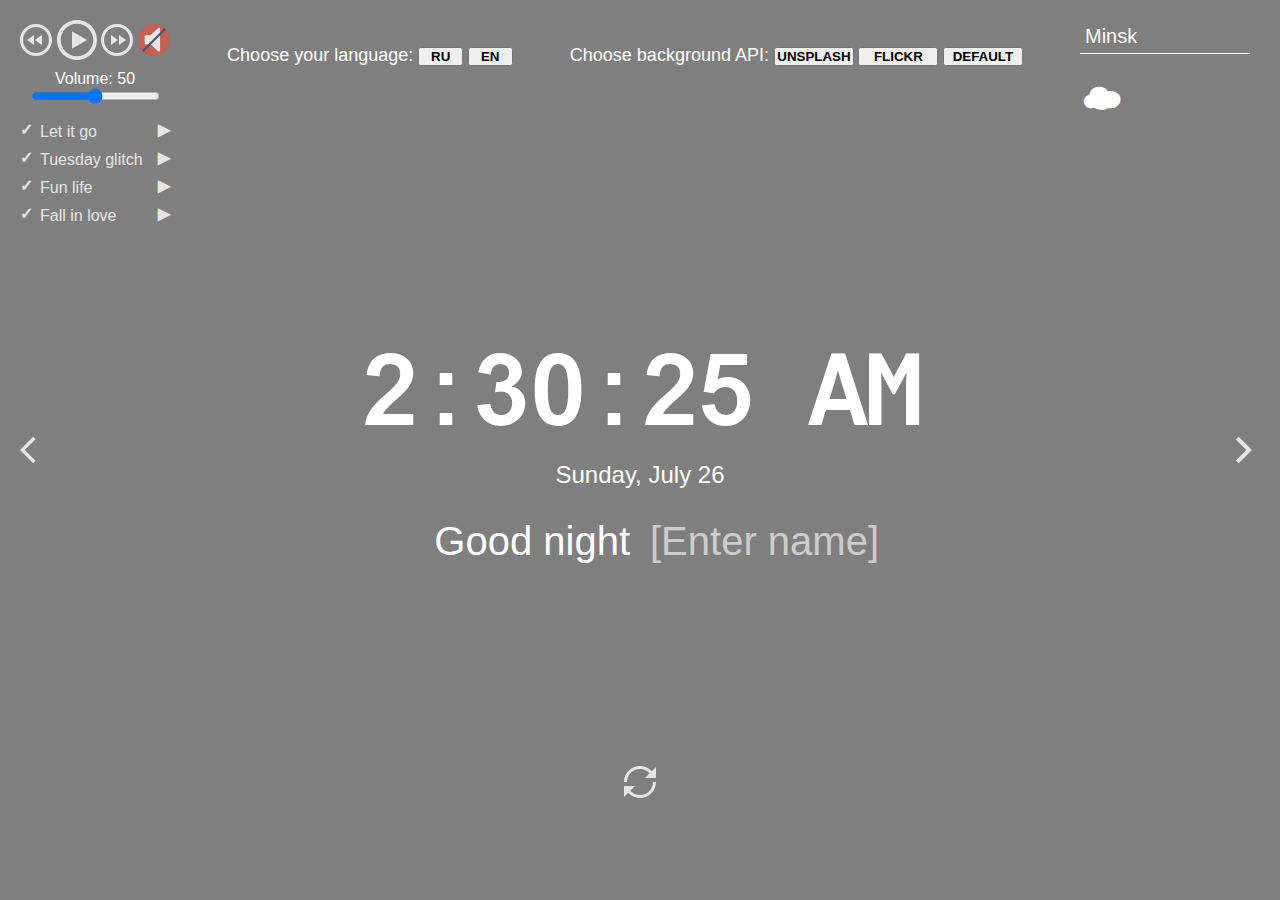
==== momentum/index.html @ f480ea6d "feat: add background apis" ====
<!doctype html>
<html lang="en">
<head>
	<meta charset="UTF-8">
	<meta content="width=device-width, initial-scale=1.0"
		  name="viewport">
	<meta content="ie=edge" http-equiv="X-UA-Compatible">
	<title>Wilden's Momentum</title>
	<link href="./css/owfont-regular.css" rel="stylesheet">
	<link href="./css/style.css" rel="stylesheet">
</head>
<body>
<header class="header">
	<div class="player">
		<div class="player__controls">
			<button class="player__play-prev player-icon"></button>
			<button class="player__play player-icon"></button>
			<button class="player__play-next player-icon"></button>
			<button class="player__mute-sound player-icon"></button>
		</div>
		<div class="player__change-volume">
			<p class="change-volume__current-volume">Volume: 50</p>
			<input class="change-volume__slider" max="100" min="0" type="range" value="50">
		</div>
		<div class="player__track-details">
			<span class="player__track-name"></span>
			<span class="player__track-status"></span>
		</div>
		<div class="player__progress-container">
			<div class="player__progress-bar"></div>
		</div>
		<ul class="player__playlist"></ul>
	</div>
	<div class="languages u-div">
		<span class="languages__description">Choose your language: </span>
		<button class="languages__ru l-button">RU</button>
		<button class="languages__en l-button">EN</button>
	</div>
	<div class="background-apis u-div">
		<span class="background-apis__description">Choose background API: </span>
		<button class="background-apis__unsplash a-button">UNSPLASH</button>
		<button class="background-apis__flickr a-button">FLICKR</button>
		<button class="background-apis__default a-button">DEFAULT</button>
	</div>
	<div class="weather">
		<input class="weather__city-input" type="text">
		<i class="weather__icon owf owf-804"></i>
		<div class="weather__error"></div>
		<div class="weather__info-container">
			<span class="weather__temperature"></span>
			<span class="weather__description"></span>
		</div>
		<div class="weather__wind"></div>
		<div class="weather__humidity"></div>
	</div>
</header>
<main class="main">
	<div class="slider">
		<button class="slider__prev slider__icon"></button>
		<button class="slider__next slider__icon"></button>
	</div>
	<time class="time"></time>
	<div class="date"></div>
	<div class="greeting">
		<span class="greeting__message"></span>
		<input class="greeting__name" placeholder="[Enter name]" type="text">
	</div>
</main>
<footer class="footer">
	<button class="footer__quote-button"></button>
	<div class="footer__quote-container">
		<div class="footer__quote"></div>
		<div class="footer__quote-author"></div>
	</div>
</footer>
<script src="./js/date.js"></script>
<script src="./js/greeting.js"></script>
<script src="./js/slider.js"></script>
<script src="./js/weather.js"></script>
<script src="./js/quote.js"></script>
<script src="./js/player.js"></script>
<script src="./js/translation.js"></script>
</body>
</html>
---- momentum/css/owfont-regular.css ----
/*!
 *  owfont-regular 1.0.0 by Deniz Fuchidzhiev - http://websygen.com
 *  License - font: SIL OFL 1.1, css: MIT License
 */
/* FONT PATH
 * -------------------------- */
@font-face {
    font-family: 'owfont';
    src: url('../assets/fonts/owfont-regular.eot?v=1.0.0');
    src: url('../assets/fonts/owfont-regular.eot?#iefix&v=1.0.0') format('embedded-opentype'),
    url('../assets/fonts/owfont-regular.woff') format('woff'),
    url('../assets/fonts/owfont-regular.ttf') format('truetype'),
    url('../assets/fonts/owfont-regular.svg#owf-regular') format('svg');
    font-weight: normal;
    font-style: normal;
}

.owf {
    display: inline-block;
    font: normal normal normal 14px/1 owfont;
    font-size: inherit;
    text-rendering: auto;
    -webkit-font-smoothing: antialiased;
    -moz-osx-font-smoothing: grayscale;
    transform: translate(0, 0);
}

/* makes the font 33% larger relative to the icon container */
.owf-lg {
    font-size: 1.33333333em;
    line-height: 0.75em;
    vertical-align: -15%;
}

.owf-2x {
    font-size: 2em;
}

.owf-3x {
    font-size: 3em;
}

.owf-4x {
    font-size: 4em;
}

.owf-5x {
    font-size: 5em;
}

.owf-fw {
    width: 1.28571429em;
    text-align: center;
}

.owf-ul {
    padding-left: 0;
    margin-left: 2.14285714em;
    list-style-type: none;
}

.owf-ul > li {
    position: relative;
}

.owf-li {
    position: absolute;
    left: -2.14285714em;
    width: 2.14285714em;
    top: 0.14285714em;
    text-align: center;
}

.owf-li.owf-lg {
    left: -1.85714286em;
}

.owf-border {
    padding: .2em .25em .15em;
    border: solid 0.08em #eeeeee;
    border-radius: .1em;
}

.owf-pull-right {
    float: right;
}

.owf-pull-left {
    float: left;
}

.owf.owf-pull-left {
    margin-right: .3em;
}

.owf.owf-pull-right {
    margin-left: .3em;
}

/* owfont uses the Unicode Private Use Area (PUA) to ensure screen
   readers do not read off random characters that represent icons */

/*   Weather Condition Codes    */

/*   Thunderstorm - - - - - - - - - - - - - - - - - - - - - - - - - - - - - - - - - - - -    */

/* thunderstorm with light rain */
.owf-200:before,
.owf-200-d:before,
.owf-200-n:before {
    content: "\EB28";
}

/* thunderstorm with rain */
.owf-201:before,
.owf-201-d:before,
.owf-201-n:before {
    content: "\EB29";
}

/* thunderstorm with heavy rain */
.owf-202:before,
.owf-202-d:before,
.owf-202-n:before {
    content: "\EB2A";
}

/*  light thunderstorm  */
.owf-210:before,
.owf-210-d:before,
.owf-210-n:before {
    content: "\EB32";
}

/*  thunderstorm  */
.owf-211:before,
.owf-211-d:before,
.owf-211-n:before {
    content: "\EB33";
}

/*   heavy thunderstorm   */
.owf-212:before,
.owf-212-d:before,
.owf-212-n:before {
    content: "\EB34";
}

/*   ragged thunderstorm   */
.owf-221:before,
.owf-221-d:before,
.owf-221-n:before {
    content: "\EB3D";
}

/*  thunderstorm with light drizzle    */
.owf-230:before,
.owf-230-d:before,
.owf-230-n:before {
    content: "\EB46";
}

/*  thunderstorm with drizzle     */
.owf-231:before,
.owf-231-d:before,
.owf-231-n:before {
    content: "\EB47";
}

/* thunderstorm with heavy drizzle     */
.owf-232:before,
.owf-232-d:before,
.owf-232-n:before {
    content: "\EB48";
}

/*   Drizzle - - - - - - - - - - - - - - - - - - - - - - - - - - - - - - - - - - - -    */

/*  light intensity drizzle */
.owf-300:before,
.owf-300-d:before,
.owf-300-n:before {
    content: "\EB8C";
}

/*  drizzle */
.owf-301:before,
.owf-301-d:before,
.owf-301-n:before {
    content: "\EB8D";
}

/*  heavy intensity drizzle  */
.owf-302:before,
.owf-302-d:before,
.owf-302-n:before {
    content: "\EB8E";
}

/*   light intensity drizzle rain  */
.owf-310:before,
.owf-310-d:before,
.owf-310-n:before {
    content: "\EB96";
}

/*  drizzle rain  */
.owf-311:before,
.owf-311-d:before,
.owf-311-n:before {
    content: "\EB97";
}

/* heavy intensity drizzle rain */
.owf-312:before,
.owf-312-d:before,
.owf-312-n:before {
    content: "\EB98";
}

/* shower rain and drizzle  */
.owf-313:before,
.owf-313-d:before,
.owf-313-n:before {
    content: "\EB99";
}

/* heavy shower rain and drizzle*/
.owf-314:before,
.owf-314-d:before,
.owf-314-n:before {
    content: "\EB9A";
}

/* shower drizzle */
.owf-321:before,
.owf-321-d:before,
.owf-321-n:before {
    content: "\EBA1";
}

/*   Rain - - - - - - - - - - - - - - - - - - - - - - - - - - - - - - - - - - - -    */

/* light rain  */
.owf-500:before,
.owf-500-d:before,
.owf-500-n:before {
    content: "\EC54";
}

/* moderate rain  */
.owf-501:before,
.owf-501-d:before,
.owf-501-n:before {
    content: "\EC55";
}

/* heavy intensity rain  */
.owf-502:before,
.owf-502-d:before,
.owf-502-n:before {
    content: "\EC56";
}

/* very heavy rain   */
.owf-503:before,
.owf-503-d:before,
.owf-503-n:before {
    content: "\EC57";
}

/* extreme rain    */
.owf-504:before,
.owf-504-d:before,
.owf-504-n:before {
    content: "\EC58";
}

/* freezing rain    */
.owf-511:before,
.owf-511-d:before,
.owf-511-n:before {
    content: "\EC5F";
}

/*  light intensity shower rain    */
.owf-520:before,
.owf-520-d:before,
.owf-520-n:before {
    content: "\EC68";
}

/* shower rain  */
.owf-521:before,
.owf-521-d:before,
.owf-521-n:before {
    content: "\EC69";
}

/*  heavy intensity shower rain  */
.owf-522:before,
.owf-522-d:before,
.owf-522-n:before {
    content: "\EC6A";
}

/* ragged shower rain  */
.owf-531:before,
.owf-531-d:before,
.owf-531-n:before {
    content: "\EC73";
}

/*   Snow - - - - - - - - - - - - - - - - - - - - - - - - - - - - - - - - - - - -    */

/* light snow  */
.owf-600:before,
.owf-600-d:before,
.owf-600-n:before {
    content: "\ECB8";
}

/*  snow  */
.owf-601:before,
.owf-601-d:before,
.owf-601-n:before {
    content: "\ECB9";
}

/*   heavy snow   */
.owf-602:before,
.owf-602-d:before,
.owf-602-n:before {
    content: "\ECBA";
}

/*  sleet  */
.owf-611:before,
.owf-611-d:before,
.owf-611-n:before {
    content: "\ECC3";
}

/*   shower sleet */
.owf-612:before,
.owf-612-d:before,
.owf-612-n:before {
    content: "\ECC4";
}

/* light rain and snow */
.owf-615:before,
.owf-615-d:before,
.owf-615-n:before {
    content: "\ECC7";
}

/* rain and snow  */
.owf-616:before,
.owf-616-d:before,
.owf-616-n:before {
    content: "\ECC8";
}

/* light shower snow  */
.owf-620:before,
.owf-620-d:before,
.owf-620-n:before {
    content: "\ECCC";
}

/* shower snow  */
.owf-621:before,
.owf-621-d:before,
.owf-621-n:before {
    content: "\ECCD";
}

/* heavy shower snow  */
.owf-622:before,
.owf-622-d:before,
.owf-622-n:before {
    content: "\ECCE";
}

/*   Atmosphere - - - - - - - - - - - - - - - - - - - - - - - - - - - - - - - - - - - -    */

/* mist */
.owf-701:before,
.owf-701-d:before,
.owf-701-n:before {
    content: "\ED1D";
}

/* smoke */
.owf-711:before,
.owf-711-d:before,
.owf-711-n:before {
    content: "\ED27";
}

/* haze */
.owf-721:before,
.owf-721-d:before,
.owf-721-n:before {
    content: "\ED31";
}

/* Sand/Dust Whirls */
.owf-731:before,
.owf-731-d:before,
.owf-731-n:before {
    content: "\ED3B";
}

/* Fog */
.owf-741:before,
.owf-741-d:before,
.owf-741-n:before {
    content: "\ED45";
}

/* sand */
.owf-751:before,
.owf-751-d:before,
.owf-751-n:before {
    content: "\ED4F";
}

/* dust */
.owf-761:before,
.owf-761-d:before,
.owf-761-n:before {
    content: "\ED59";
}

/*  VOLCANIC ASH  */
.owf-762:before,
.owf-762-d:before,
.owf-762-n:before {
    content: "\ED5A";
}

/* SQUALLS */
.owf-771:before,
.owf-771-d:before,
.owf-771-n:before {
    content: "\ED63";
}

/* TORNADO */
.owf-781:before,
.owf-781-d:before,
.owf-781-n:before {
    content: "\ED6D";
}

/*   Clouds - - - - - - - - - - - - - - - - - - - - - - - - - - - - - - - - - - - -    */

/*  sky is clear  */ /*  Calm  */
.owf-800:before,
.owf-800-d:before,
.owf-951:before,
.owf-951-d:before {
    content: "\ED80";
}

.owf-800-n:before,
.owf-951-n:before {
    content: "\F168";
}

/*  few clouds   */
.owf-801:before,
.owf-801-d:before {
    content: "\ED81";
}

.owf-801-n:before {
    content: "\F169";
}

/* scattered clouds */
.owf-802:before,
.owf-802-d:before {
    content: "\ED82";
}

.owf-802-n:before {
    content: "\F16A";
}

/* broken clouds  */
.owf-803:before,
.owf-803-d:before,
.owf-803-n:before {
    content: "\ED83";
}

/* overcast clouds  */
.owf-804:before,
.owf-804-d:before,
.owf-804-n:before {
    content: "\ED84";
}

/*   Extreme - - - - - - - - - - - - - - - - - - - - - - - - - - - - - - - - - - - -    */

/* tornado  */
.owf-900:before,
.owf-900-d:before,
.owf-900-n:before {
    content: "\EDE4";
}

/*  tropical storm  */
.owf-901:before,
.owf-901-d:before,
.owf-901-n:before {
    content: "\EDE5";
}

/* hurricane */
.owf-902:before,
.owf-902-d:before,
.owf-902-n:before {
    content: "\EDE6";
}

/* cold */
.owf-903:before,
.owf-903-d:before,
.owf-903-n:before {
    content: "\EDE7";
}

/* hot */
.owf-904:before,
.owf-904-d:before,
.owf-904-n:before {
    content: "\EDE8";
}

/* windy */
.owf-905:before,
.owf-905-d:before,
.owf-905-n:before {
    content: "\EDE9";
}

/* hail */
.owf-906:before,
.owf-906-d:before,
.owf-906-n:before {
    content: "\EDEA";
}

/*   Additional - - - - - - - - - - - - - - - - - - - - - - - - - - - - - - - - - - - -    */

/* Setting */
.owf-950:before,
.owf-950-d:before,
.owf-950-n:before {
    content: "\EE16";
}

/*  Light breeze  */
.owf-952:before,
.owf-952-d:before,
.owf-952-n:before {
    content: "\EE18";
}

/*  Gentle Breeze  */
.owf-953:before,
.owf-953-d:before,
.owf-953-n:before {
    content: "\EE19";
}

/*  Moderate breeze  */
.owf-954:before,
.owf-954-d:before,
.owf-954-n:before {
    content: "\EE1A";
}

/* Fresh Breeze  */
.owf-955:before,
.owf-955-d:before,
.owf-955-n:before {
    content: "\EE1B";
}

/* Strong  Breeze  */
.owf-956:before,
.owf-956-d:before,
.owf-956-n:before {
    content: "\EE1C";
}

/* High wind, near gale  */
.owf-957:before,
.owf-957-d:before,
.owf-957-n:before {
    content: "\EE1D";
}

/* Gale */
.owf-958:before,
.owf-958-d:before,
.owf-958-n:before {
    content: "\EE1E";
}

/*  Severe Gale  */
.owf-959:before,
.owf-959-d:before,
.owf-959-n:before {
    content: "\EE1F";
}

/* Storm */
.owf-960:before,
.owf-960-d:before,
.owf-960-n:before {
    content: "\EE20";
}

/*  Violent Storm  */
.owf-961:before,
.owf-961-d:before,
.owf-961-n:before {
    content: "\EE21";
}

/* Hurricane */
.owf-962:before,
.owf-962-d:before,
.owf-962-n:before {
    content: "\EE22";
}
---- momentum/css/style.css ----
@font-face {
    font-family: 'Arial-MT';
    src: url("../assets/fonts/Arial-MT.woff");
}

* {
    box-sizing: border-box;
    margin: 0;
    padding: 0;
}

body {
    min-width: 480px;
    min-height: 100vh;
    font-family: 'Arial', sans-serif;
    font-size: 16px;
    color: #fff;
    text-align: center;
    transition: background-image 1s ease-in-out;
    background-blend-mode: multiply;
    background: center/cover, rgba(0, 0, 0, 0.5);
}

.header {
    display: flex;
    justify-content: space-between;
    align-items: flex-start;
    width: 100%;
    height: 30vh;
    min-height: 220px;
    padding: 20px;
}

.main {
    position: relative;
    display: flex;
    flex-direction: column;
    justify-content: center;
    align-items: center;
    width: 100%;
    height: 40vh;
    min-height: 260px;
    padding: 20px;
}

.time {
    min-height: 124px;
    margin-bottom: 10px;
    font-family: 'Arial-MT', serif;
    font-size: 100px;
    letter-spacing: -4px;
}

.date {
    min-height: 28px;
    font-size: 24px;
    margin-bottom: 20px;
}

/* greeting styles starts */

.greeting {
    display: flex;
    flex-wrap: wrap;
    justify-content: stretch;
    align-items: center;
    min-height: 48px;
    width: 100vw;
    font-size: 40px;
}

.greeting__message {
    flex: 1;
    padding: 10px;
    text-align: right;
}

.greeting__name {
    flex: 1;
    max-width: 50%;
    padding: 10px;
    font-size: 40px;
    text-align: left;
    color: #fff;
    background-color: transparent;
    border: 0;
    outline: 0;
}

.greeting__name::placeholder {
    color: #fff;
    opacity: .6;
}

/* greeting styles ends */

.slider__prev {
    left: 20px;
    background-image: url("../assets/svg/slider-prev.svg");
}

.slider__next {
    right: 20px;
    background-image: url("../assets/svg/slider-next.svg");
}

.slider__icon,
.footer__quote-button,
.player-icon {
    width: 32px;
    height: 32px;
    background-size: 32px 32px;
    background-position: center center;
    background-repeat: no-repeat;
    background-color: transparent;
    border: 0;
    outline: 0;
    opacity: .8;
    cursor: pointer;
    transition: .3s;
}

.slider__icon:hover,
.footer__quote-button:hover,
.player-icon:hover {
    opacity: 1;
}

.slider__icon:active,
.footer__quote-button:active,
.player-icon:active {
    border: 0;
    outline: 0;
    transform: scale(1.1);
}

.slider__icon {
    position: absolute;
    top: 50%;
    margin-top: -16px;
    cursor: pointer;
}

.weather {
    display: flex;
    flex-direction: column;
    justify-content: space-between;
    align-items: flex-start;
    row-gap: 5px;
    width: 180px;
    min-height: 180px;
    text-align: left;
}

.weather__city-input {
    width: 170px;
    height: 34px;
    padding: 5px;
    font-size: 20px;
    line-height: 24px;
    color: #fff;
    border: 0;
    outline: 0;
    border-bottom: 1px solid #fff;
    background-color: transparent;
}

.weather__city-input::placeholder {
    font-size: 20px;
    color: #fff;
    opacity: .6;
}

.weather__icon {
    font-size: 44px;
}

.weather__error {
    margin-top: -10px;
}

.weather__info-container {
    display: flex;
    flex-wrap: wrap;
    justify-content: flex-start;
    align-items: center;
    column-gap: 12px;
}

.footer__quote-button {
    margin-bottom: 30px;
    background-image: url("../assets/svg/reload.svg");
}

.footer {
    display: flex;
    flex-direction: column;
    justify-content: flex-end;
    align-items: center;
    width: 100%;
    height: 30vh;
    min-height: 160px;
    padding: 20px;
}

.footer__quote {
    min-height: 32px;
}

.footer__quote-author {
    min-height: 20px;
}

/* player styles starts */

.player__controls {
    display: flex;
    align-items: center;
    justify-content: space-between;
    width: 150px;
    margin-bottom: 10px;
}

.player__play-prev {
    background-image: url("../assets/svg/play-prev.svg");
}

.player__play {
    width: 40px;
    height: 40px;
    background-size: 40px 40px;
    background-image: url("../assets/svg/play.svg");
}

.player__play-next {
    background-image: url("../assets/svg/play-next.svg");
}

.player__mute-sound {
    background-image: url("../assets/svg/mute-svgrepo-com.svg");
}

.player__playlist {
    text-align: left;
}

.playlist__item {
    position: relative;
    padding: 5px 5px 5px 20px;
    list-style: none;
    opacity: .8;
    cursor: pointer;
    transition: .3s;
}

.playlist__item:hover {
    opacity: 1;
}

.playlist__item::before {
    content: "\2713";
    position: absolute;
    left: 0;
    top: 2px;
    font-weight: 900;
}

.playlist__item::after {
    content: "\25B6";
    position: absolute;
    right: 0;
    top: 2px;
    font-weight: 900;
}

.item-active::after {
    content: "\23F8";
}

.item-active::before {
    color: #C5B358;
}

.pause {
    background-image: url("../assets/svg/pause.svg");
}

/* player styles ends */

/* advance player styles starts */

.player__progress-container {
    border-radius: 5px;
    width: 100%;
    height: 10px;
    display: flex;
    align-items: center;
    cursor: pointer;
    border: solid red;
    visibility: hidden;
}

.player__progress-bar {
    background: white;
    border-radius: 5px;
    height: 6px;
    /* width: 150px;*/
}

.player__track-name {
    float: left;
    display: inline-block;
    font-size: 10px;
}

.player__track-status {
    float: right;
    font-size: 10px;
}

/* advance player styles ends */

/* translation styles starts */

.languages,
.u-div {
    padding-top: 25px;
}

.languages__description,
.background-apis__description {
    font-size: 18px;
}

.l-button {
    width: 45px;
    cursor: pointer;
    font-weight: 600;
}

.a-button {
    width: 80px;
    cursor: pointer;
    font-weight: 600;
}

/* translation styles ends */

/* media styles starts */

@media screen and (max-width: 768px) {
    .time {
        min-height: 80px;
        font-size: 72px;
    }

    .greeting {
        min-height: 40px;
        font-size: 32px;
    }

    .greeting__message {
        padding: 5px;
    }

    .greeting__name {
        font-size: 32px;
        padding: 5px;
    }
}

/* media styles ends */
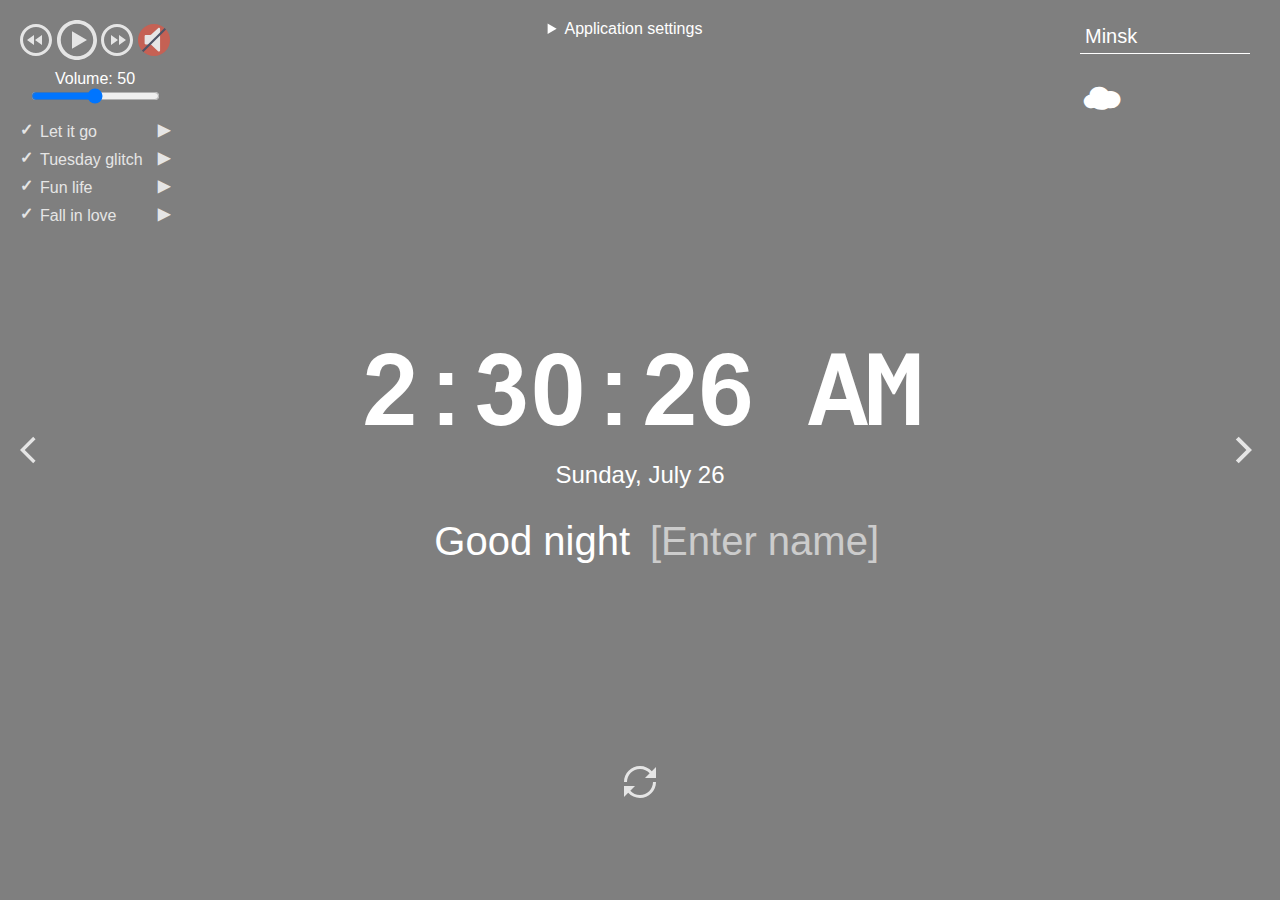
==== commit 0820ab61: "feat: add load custom tag backgrounds" ====
--- a/momentum/index.html
+++ b/momentum/index.html
@@ -31,17 +31,28 @@
 		</div>
 		<ul class="player__playlist"></ul>
 	</div>
-	<div class="languages u-div">
-		<span class="languages__description">Choose your language: </span>
-		<button class="languages__ru l-button">RU</button>
-		<button class="languages__en l-button">EN</button>
-	</div>
-	<div class="background-apis u-div">
-		<span class="background-apis__description">Choose background API: </span>
-		<button class="background-apis__unsplash a-button">UNSPLASH</button>
-		<button class="background-apis__flickr a-button">FLICKR</button>
-		<button class="background-apis__default a-button">DEFAULT</button>
-	</div>
+	<details class="settings">
+		<summary>Application settings</summary>
+		<div class="languages u-div">
+			<span class="languages__description">Choose your language: </span>
+			<button class="languages__ru l-button">RU</button>
+			<button class="languages__en l-button">EN</button>
+		</div>
+		<div class="background-apis u-div">
+			<span class="background-apis__description">Choose background API: </span>
+			<div class="uns-div">
+				<button class="background-apis__unsplash a-button">UNSPLASH</button>
+				<input class="unsplash-custom-tag" placeholder="Search by specific tag" type="text">
+			</div>
+			<div class="fli-div">
+				<button class="background-apis__flickr a-button">FLICKR</button>
+				<input class="flickr-custom-tag" placeholder="Search by specific tag" type="text">
+			</div>
+			<div>
+				<button class="background-apis__default a-button">GITHUB</button>
+			</div>
+		</div>
+	</details>
 	<div class="weather">
 		<input class="weather__city-input" type="text">
 		<i class="weather__icon owf owf-804"></i>
--- a/momentum/css/style.css
+++ b/momentum/css/style.css
@@ -327,6 +327,12 @@
     padding-top: 25px;
 }
 
+.background-apis {
+    display: flex;
+    flex-direction: column;
+    align-items: flex-start;
+}
+
 .languages__description,
 .background-apis__description {
     font-size: 18px;
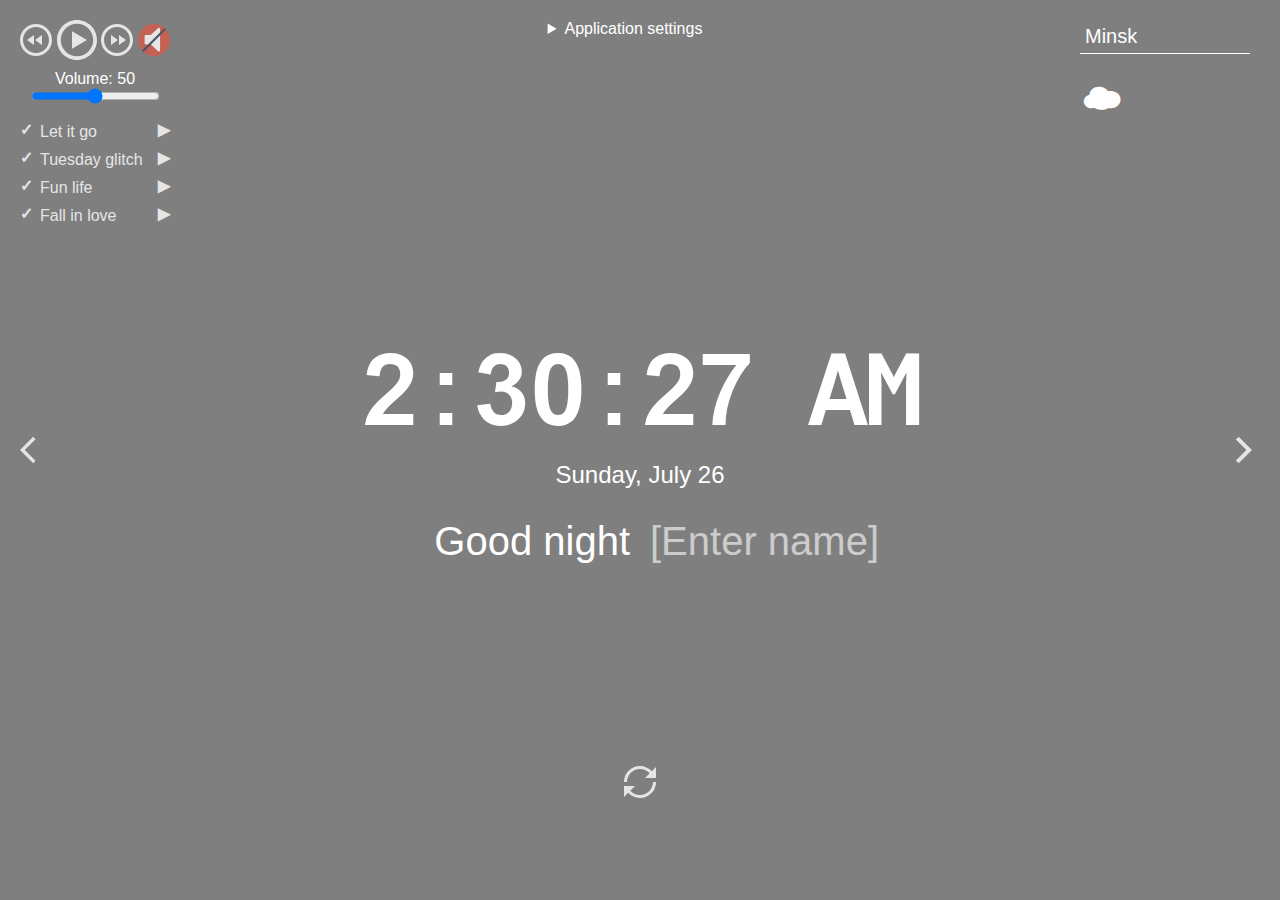
==== commit a6ca57d2: "feat: add animation for hiding elements" ====
--- a/momentum/index.html
+++ b/momentum/index.html
@@ -33,23 +33,40 @@
 	</div>
 	<details class="settings">
 		<summary>Application settings</summary>
-		<div class="languages u-div">
-			<span class="languages__description">Choose your language: </span>
-			<button class="languages__ru l-button">RU</button>
-			<button class="languages__en l-button">EN</button>
-		</div>
-		<div class="background-apis u-div">
-			<span class="background-apis__description">Choose background API: </span>
-			<div class="uns-div">
-				<button class="background-apis__unsplash a-button">UNSPLASH</button>
-				<input class="unsplash-custom-tag" placeholder="Search by specific tag" type="text">
+		<div class="settings-wrapper">
+			<div class="languages u-div">
+				<span class="languages__description">Choose your language: </span>
+				<button class="languages__ru l-button">RU</button>
+				<button class="languages__en l-button">EN</button>
 			</div>
-			<div class="fli-div">
-				<button class="background-apis__flickr a-button">FLICKR</button>
-				<input class="flickr-custom-tag" placeholder="Search by specific tag" type="text">
+			<div class="background-apis u-div">
+				<span class="background-apis__description">Choose background API: </span>
+				<div class="uns-div">
+					<button class="background-apis__unsplash a-button">UNSPLASH</button>
+					<input class="unsplash-custom-tag" placeholder="Search by specific tag" type="text">
+				</div>
+				<div class="fli-div">
+					<button class="background-apis__flickr a-button">FLICKR</button>
+					<input class="flickr-custom-tag" placeholder="Search by specific tag" type="text">
+				</div>
+				<div>
+					<button class="background-apis__default a-button">GITHUB</button>
+				</div>
 			</div>
-			<div>
-				<button class="background-apis__default a-button">GITHUB</button>
+			<div class="hider">
+				<span class="hider__description">Which elements do you want to hide?</span>
+				<input class="htime" id="hider__time" type="checkbox">
+				<label for="hider__time">TIME</label>
+				<input class="hdate" id="hider__date" type="checkbox">
+				<label for="hider__date">DATE</label>
+				<input class="hgreeting" id="hider__greeting" type="checkbox">
+				<label for="hider__greeting">GREETING</label>
+				<input class="hquote" id="hider__quote" type="checkbox">
+				<label for="hider__quote">QUOTE</label>
+				<input class="hweather" id="hider__weather" type="checkbox">
+				<label for="hider__weather">WEATHER</label>
+				<input class="hplayer" id="hider__player" type="checkbox">
+				<label for="hider__player">PLAYER</label>
 			</div>
 		</div>
 	</details>
@@ -78,8 +95,8 @@
 	</div>
 </main>
 <footer class="footer">
-	<button class="footer__quote-button"></button>
 	<div class="footer__quote-container">
+		<button class="footer__quote-button"></button>
 		<div class="footer__quote"></div>
 		<div class="footer__quote-author"></div>
 	</div>
@@ -91,5 +108,6 @@
 <script src="./js/quote.js"></script>
 <script src="./js/player.js"></script>
 <script src="./js/translation.js"></script>
+<script src="./js/settings.js"></script>
 </body>
 </html>--- a/momentum/css/style.css
+++ b/momentum/css/style.css
@@ -44,17 +44,28 @@
 }
 
 .time {
+    display: flex;
     min-height: 124px;
     margin-bottom: 10px;
     font-family: 'Arial-MT', serif;
     font-size: 100px;
     letter-spacing: -4px;
+    opacity: 1;
+    transition: visibility 2s, opacity 2s linear;
+}
+
+.hidden {
+    visibility: hidden;
+    opacity: 0;
+    transition: visibility 1s, opacity 1s linear;
 }
 
 .date {
+    display: flex;
     min-height: 28px;
     font-size: 24px;
     margin-bottom: 20px;
+    transition: visibility 1s, opacity 1s linear;
 }
 
 /* greeting styles starts */
@@ -67,6 +78,7 @@
     min-height: 48px;
     width: 100vw;
     font-size: 40px;
+    transition: visibility 1s, opacity 1s linear;
 }
 
 .greeting__message {
@@ -150,6 +162,8 @@
     width: 180px;
     min-height: 180px;
     text-align: left;
+    transition: visibility 2s, opacity 2s linear;
+
 }
 
 .weather__city-input {
@@ -219,6 +233,7 @@
     justify-content: space-between;
     width: 150px;
     margin-bottom: 10px;
+
 }
 
 .player__play-prev {
@@ -318,19 +333,26 @@
     font-size: 10px;
 }
 
+.player {
+    display: flex;
+    flex-direction: column;
+    transition: visibility 2s, opacity 2s linear;
+}
+
 /* advance player styles ends */
 
 /* translation styles starts */
 
 .languages,
 .u-div {
-    padding-top: 25px;
+    padding-top: 15px;
 }
 
 .background-apis {
     display: flex;
     flex-direction: column;
     align-items: flex-start;
+    padding-bottom: 15px;
 }
 
 .languages__description,
@@ -348,6 +370,42 @@
     width: 80px;
     cursor: pointer;
     font-weight: 600;
+}
+
+.hider {
+    display: flex;
+    max-width: 500px;
+    flex-wrap: wrap;
+    gap: 5px;
+    font-size: 10px;
+    justify-content: center;
+}
+
+.hider__description {
+    width: 100%;
+    font-size: 18px;
+}
+
+.settings-wrapper {
+    display: flex;
+    flex-direction: column;
+    align-items: center;
+}
+
+.label {
+    font-size: 12px;
+}
+
+.footer__quote-container {
+    display: flex;
+    align-items: center;
+    flex-direction: column;
+    transition: visibility 2s, opacity 2s linear;
+}
+
+.settings {
+    outline: none;
+    cursor: pointer;
 }
 
 /* translation styles ends */
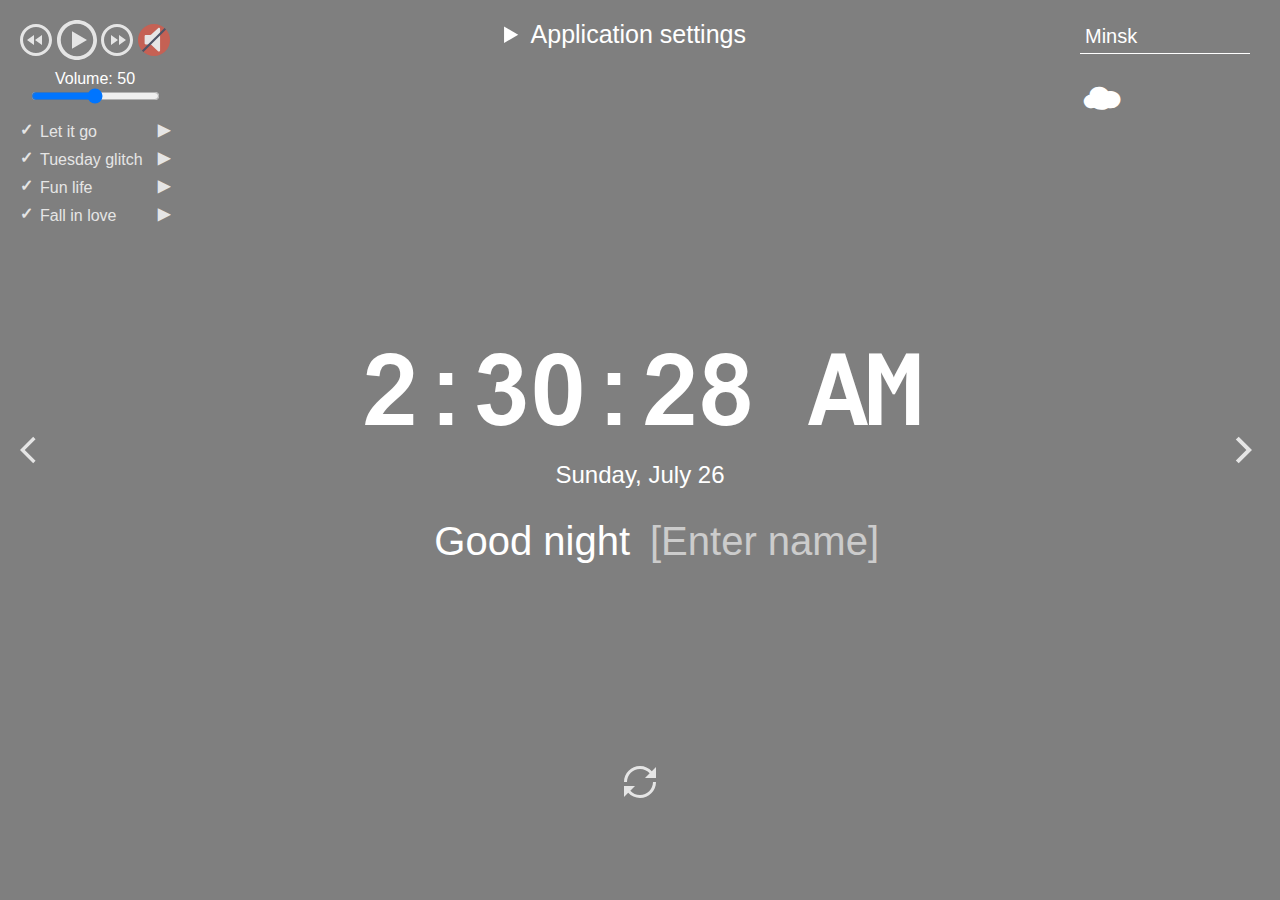
==== commit 9d105eb4: "feat: add class for summary tag" ====
--- a/momentum/index.html
+++ b/momentum/index.html
@@ -32,7 +32,7 @@
 		<ul class="player__playlist"></ul>
 	</div>
 	<details class="settings">
-		<summary>Application settings</summary>
+		<summary class="summary">Application settings</summary>
 		<div class="settings-wrapper">
 			<div class="languages u-div">
 				<span class="languages__description">Choose your language: </span>
--- a/momentum/css/style.css
+++ b/momentum/css/style.css
@@ -408,6 +408,10 @@
     cursor: pointer;
 }
 
+.summary {
+    font-size: 25px;
+}
+
 /* translation styles ends */
 
 /* media styles starts */
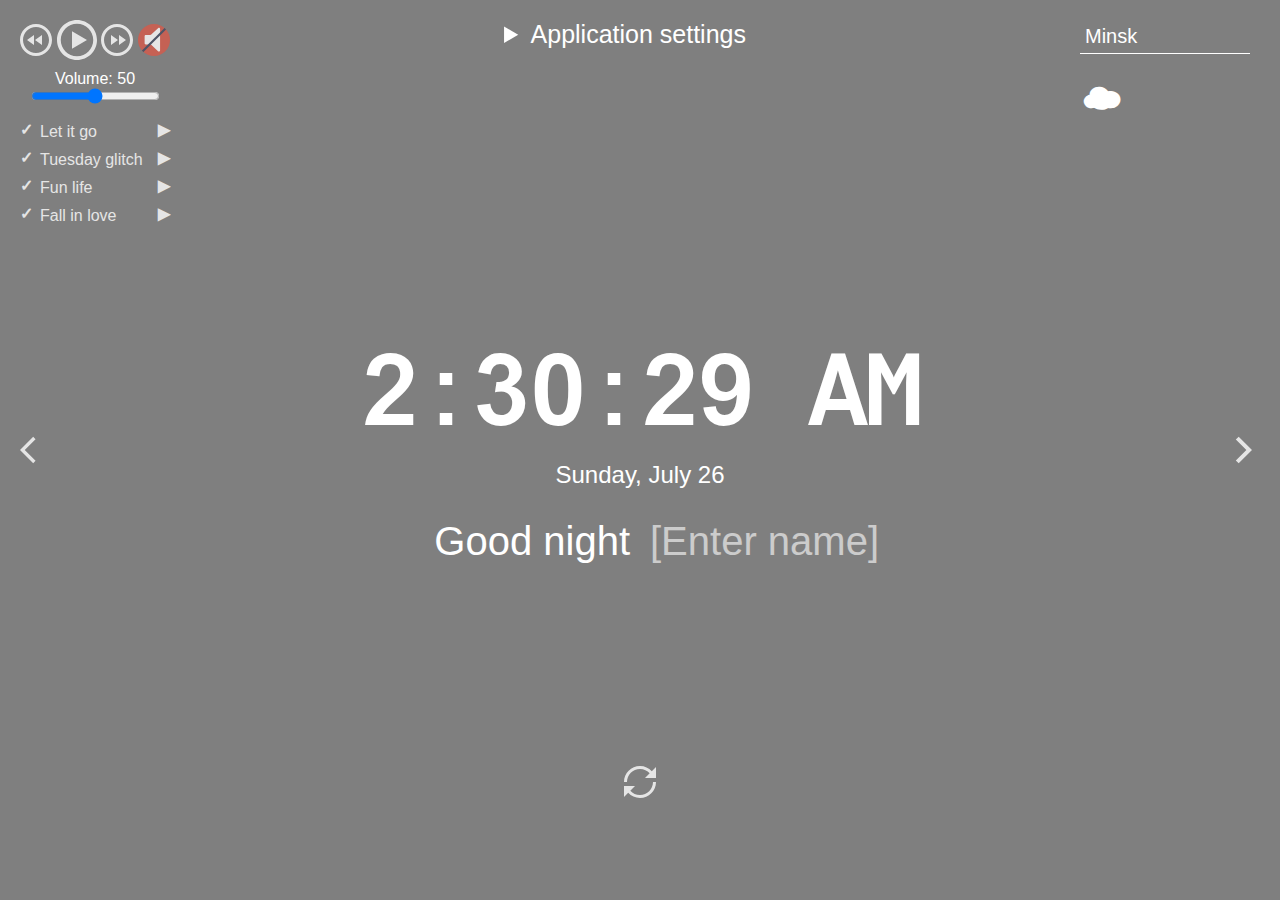
==== commit f6ea3f2e: "refactor: update style.css and index.html" ====
--- a/momentum/index.html
+++ b/momentum/index.html
@@ -40,14 +40,16 @@
 				<button class="languages__en l-button">EN</button>
 			</div>
 			<div class="background-apis u-div">
-				<span class="background-apis__description">Choose background API: </span>
+				<span class="background-apis__description">Select background source: </span>
 				<div class="uns-div">
 					<button class="background-apis__unsplash a-button">UNSPLASH</button>
-					<input class="unsplash-custom-tag" placeholder="Search by specific tag" type="text">
+					<input class="unsplash-custom-tag" placeholder="Search by specific tag..."
+						   title="Enter your specific tag and press the Enter button" type="text">
 				</div>
 				<div class="fli-div">
 					<button class="background-apis__flickr a-button">FLICKR</button>
-					<input class="flickr-custom-tag" placeholder="Search by specific tag" type="text">
+					<input class="flickr-custom-tag" placeholder="Search by specific tag..."
+						   title="Enter your specific tag and press the Enter button" type="text">
 				</div>
 				<div>
 					<button class="background-apis__default a-button">GITHUB</button>
--- a/momentum/css/style.css
+++ b/momentum/css/style.css
@@ -374,11 +374,12 @@
 
 .hider {
     display: flex;
-    max-width: 500px;
+    max-width: 370px;
     flex-wrap: wrap;
     gap: 5px;
     font-size: 10px;
     justify-content: center;
+    margin-bottom: 15px;
 }
 
 .hider__description {
@@ -390,6 +391,8 @@
     display: flex;
     flex-direction: column;
     align-items: center;
+    border: double;
+    backdrop-filter: blur(10px);
 }
 
 .label {
@@ -405,11 +408,12 @@
 
 .settings {
     outline: none;
-    cursor: pointer;
 }
 
 .summary {
     font-size: 25px;
+    cursor: pointer;
+    margin-bottom: 5px;
 }
 
 /* translation styles ends */
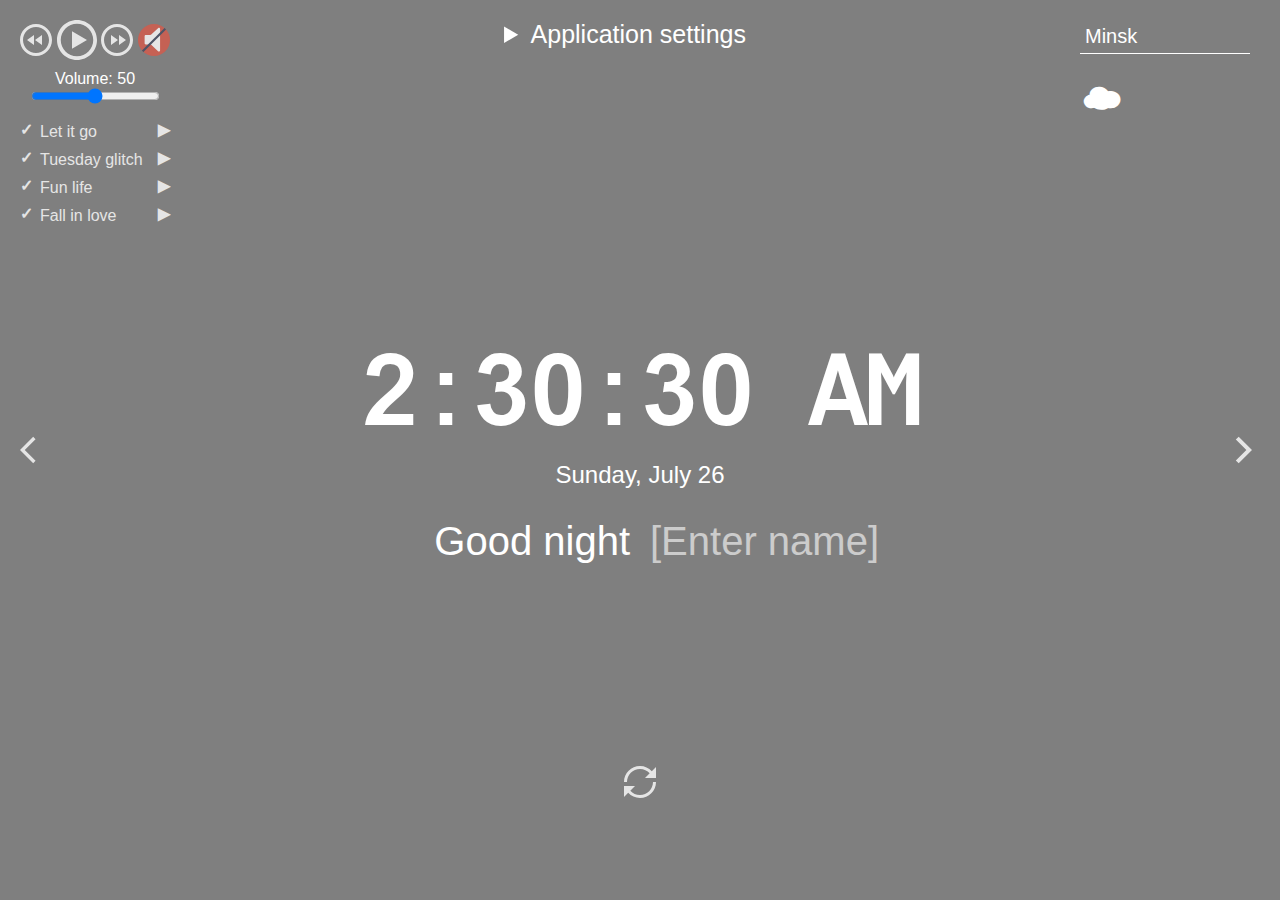
==== commit d8e66acb: "feat: add store of settings to localStorage" ====
--- a/momentum/index.html
+++ b/momentum/index.html
@@ -58,17 +58,17 @@
 			<div class="hider">
 				<span class="hider__description">Which elements do you want to hide?</span>
 				<input class="htime" id="hider__time" type="checkbox">
-				<label for="hider__time">TIME</label>
+				<label class="label-time" for="hider__time">TIME</label>
 				<input class="hdate" id="hider__date" type="checkbox">
-				<label for="hider__date">DATE</label>
+				<label class="label-date" for="hider__date">DATE</label>
 				<input class="hgreeting" id="hider__greeting" type="checkbox">
-				<label for="hider__greeting">GREETING</label>
+				<label class="label-greeting" for="hider__greeting">GREETING</label>
 				<input class="hquote" id="hider__quote" type="checkbox">
-				<label for="hider__quote">QUOTE</label>
+				<label class="label-quote" for="hider__quote">QUOTE</label>
 				<input class="hweather" id="hider__weather" type="checkbox">
-				<label for="hider__weather">WEATHER</label>
+				<label class="label-weather" for="hider__weather">WEATHER</label>
 				<input class="hplayer" id="hider__player" type="checkbox">
-				<label for="hider__player">PLAYER</label>
+				<label class="label-player" for="hider__player">PLAYER</label>
 			</div>
 		</div>
 	</details>
--- a/momentum/css/style.css
+++ b/momentum/css/style.css
@@ -374,7 +374,7 @@
 
 .hider {
     display: flex;
-    max-width: 370px;
+    max-width: 395px;
     flex-wrap: wrap;
     gap: 5px;
     font-size: 10px;
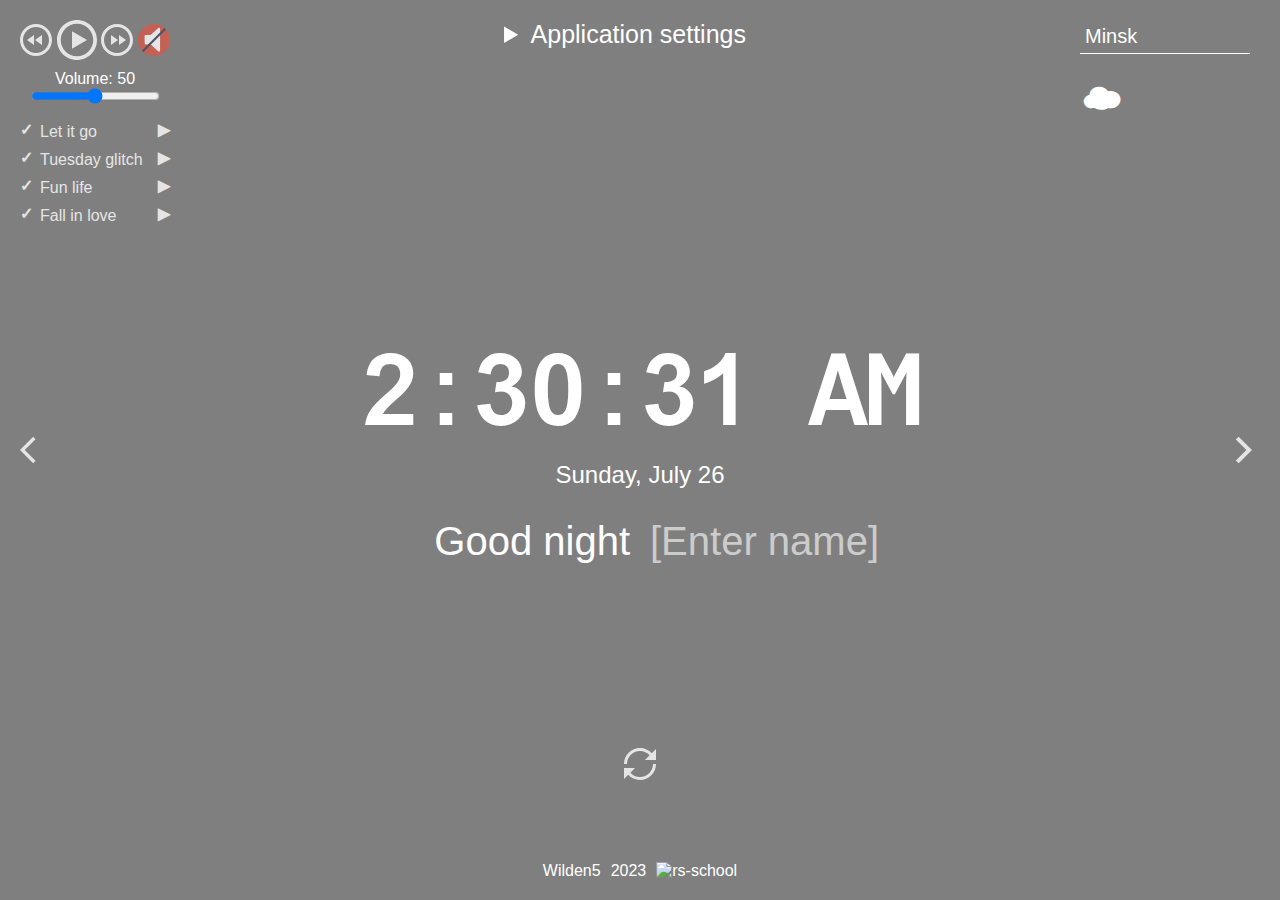
==== commit b6ccd831: "feat: add localStorage for custom user tags" ====
--- a/momentum/index.html
+++ b/momentum/index.html
@@ -102,6 +102,12 @@
 		<div class="footer__quote"></div>
 		<div class="footer__quote-author"></div>
 	</div>
+	<div class="about-author">
+		<span><a href="https://github.com/wilden5" target="_blank">Wilden5</a></span>
+		<span>2023</span>
+		<a href="https://rs.school/js/" target="_blank"><img alt="rs-school" class="rs" height="50"
+															 src="https://rs.school/images/rs_school_js.svg" width="50"></a>
+	</div>
 </footer>
 <script src="./js/date.js"></script>
 <script src="./js/greeting.js"></script>
--- a/momentum/css/style.css
+++ b/momentum/css/style.css
@@ -441,4 +441,19 @@
     }
 }
 
-/* media styles ends */+/* media styles ends */
+
+.about-author {
+    display: flex;
+    align-items: center;
+    gap: 10px;
+}
+
+.about-author a {
+    color: white;
+    text-decoration: none;
+}
+
+a, a:visited, a:hover, a:active {
+    color: inherit;
+}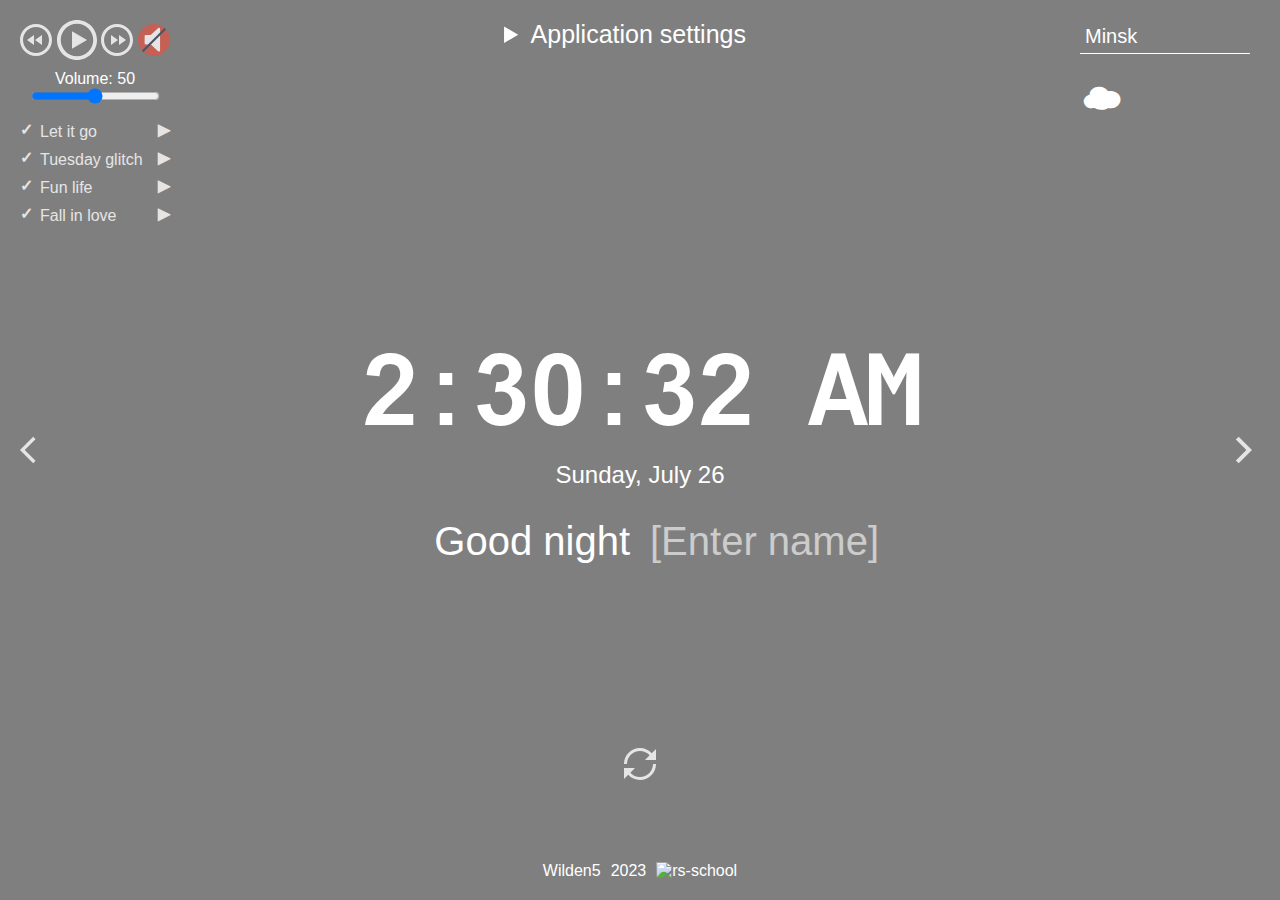
==== commit c7d9af51: "feat: add favicon" ====
--- a/momentum/index.html
+++ b/momentum/index.html
@@ -6,6 +6,7 @@
 		  name="viewport">
 	<meta content="ie=edge" http-equiv="X-UA-Compatible">
 	<title>Wilden's Momentum</title>
+	<link href="./assets/png/icons8-m-cute-16.png" rel="icon" type="image/x-icon">
 	<link href="./css/owfont-regular.css" rel="stylesheet">
 	<link href="./css/style.css" rel="stylesheet">
 </head>
